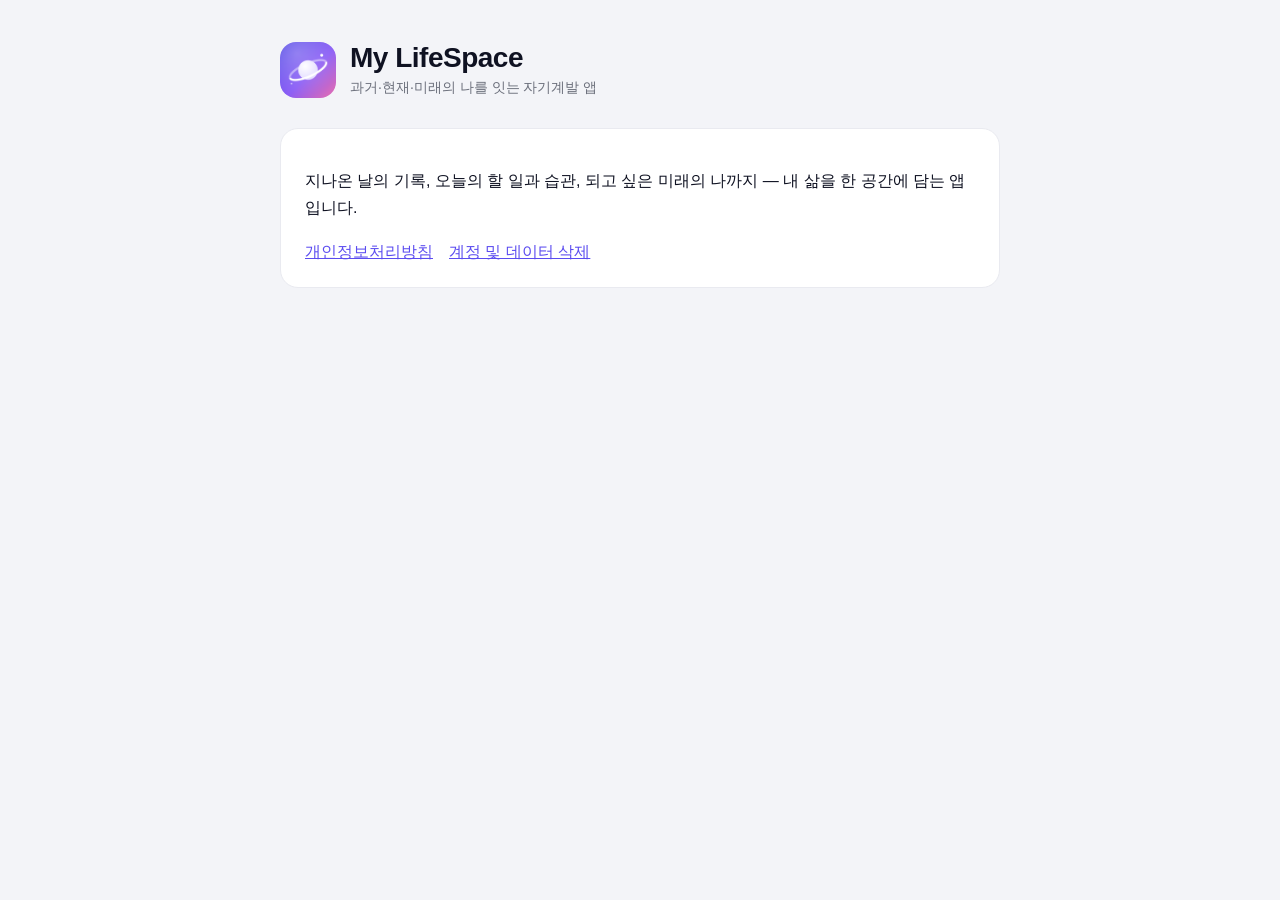
==== index.html @ b62c96ba "My LifeSpace 공개 페이지: 원격 설정, 개인정보처리방침, 계정 삭제 안내 Co-Authored-By: Claude Opus 5.5 <noreply@anthropic.co" ====
<!doctype html>
<html lang="ko">
<head>
  <meta charset="utf-8" />
  <meta name="viewport" content="width=device-width, initial-scale=1" />
  <title>My LifeSpace</title>
  <link rel="icon" href="icon.png" />
  <link rel="stylesheet" href="style.css" />
</head>
<body>
  <main>
    <header>
      <img src="icon.png" alt="My LifeSpace 아이콘" />
      <div>
        <h1>My LifeSpace</h1>
        <div class="muted">과거·현재·미래의 나를 잇는 자기계발 앱</div>
      </div>
    </header>
    <div class="card">
      <p>지나온 날의 기록, 오늘의 할 일과 습관, 되고 싶은 미래의 나까지 — 내 삶을 한 공간에 담는 앱입니다.</p>
      <nav>
        <a href="privacy.html">개인정보처리방침</a>
        <a href="delete-account.html">계정 및 데이터 삭제</a>
      </nav>
    </div>
  </main>
</body>
</html>
---- style.css ----
:root {
  --bg: #f3f4f8;
  --card: #ffffff;
  --text: #0f1222;
  --muted: #6b6f7b;
  --primary: #5b4cf0;
  --border: #e9eaf0;
}
@media (prefers-color-scheme: dark) {
  :root {
    --bg: #0b0c12;
    --card: #17181f;
    --text: #f2f3f7;
    --muted: #8c90a3;
    --primary: #8b7cff;
    --border: #262733;
  }
}
* { box-sizing: border-box; }
body {
  margin: 0;
  background: var(--bg);
  color: var(--text);
  font-family: 'Wanted Sans', 'Pretendard', -apple-system, 'Apple SD Gothic Neo', 'Malgun Gothic', sans-serif;
  line-height: 1.7;
  -webkit-font-smoothing: antialiased;
}
main { max-width: 760px; margin: 0 auto; padding: 40px 20px 80px; }
header { display: flex; align-items: center; gap: 14px; margin-bottom: 28px; }
header img { width: 56px; height: 56px; border-radius: 16px; }
h1 { font-size: 28px; line-height: 1.3; margin: 0; letter-spacing: -0.5px; }
h2 { font-size: 19px; margin: 32px 0 8px; }
.card { background: var(--card); border: 1px solid var(--border); border-radius: 18px; padding: 22px 24px; margin: 16px 0; }
.muted { color: var(--muted); font-size: 14px; }
a { color: var(--primary); }
table { width: 100%; border-collapse: collapse; font-size: 15px; }
th, td { text-align: left; padding: 8px 6px; border-bottom: 1px solid var(--border); vertical-align: top; }
th { white-space: nowrap; color: var(--muted); font-weight: 600; }
ol li, ul li { margin: 4px 0; }
nav { display: flex; gap: 16px; flex-wrap: wrap; margin-top: 8px; }
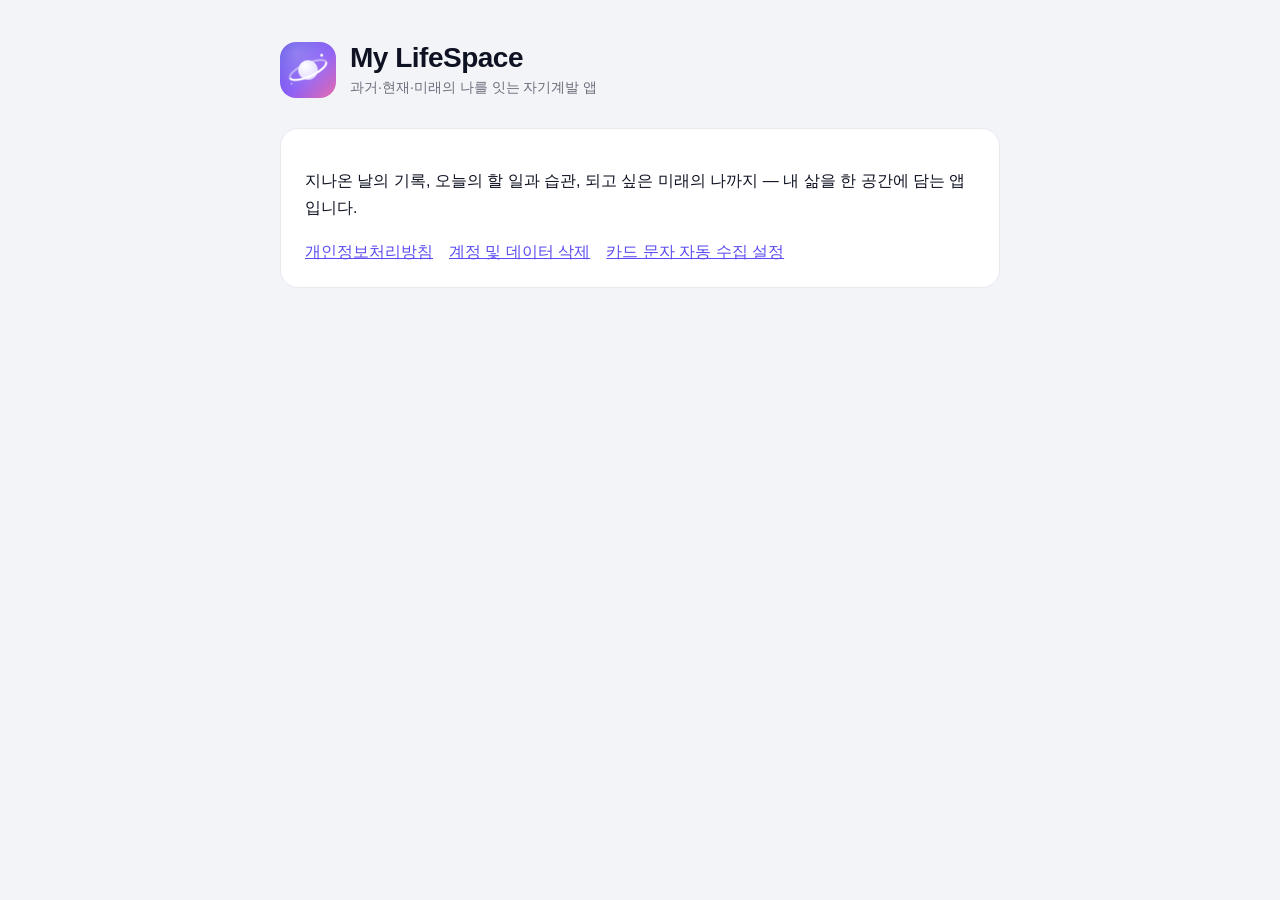
==== commit 28bf7fed: "카드 문자 자동 수집 설정 안내 페이지 (아이폰 단축어 · 안드로이드 MacroDroid) Co-Authored-By: Claude Opus 5.5 <noreply@anthropi" ====
--- a/index.html
+++ b/index.html
@@ -21,6 +21,7 @@
       <nav>
         <a href="privacy.html">개인정보처리방침</a>
         <a href="delete-account.html">계정 및 데이터 삭제</a>
+        <a href="auto-collect.html">카드 문자 자동 수집 설정</a>
       </nav>
     </div>
   </main>
